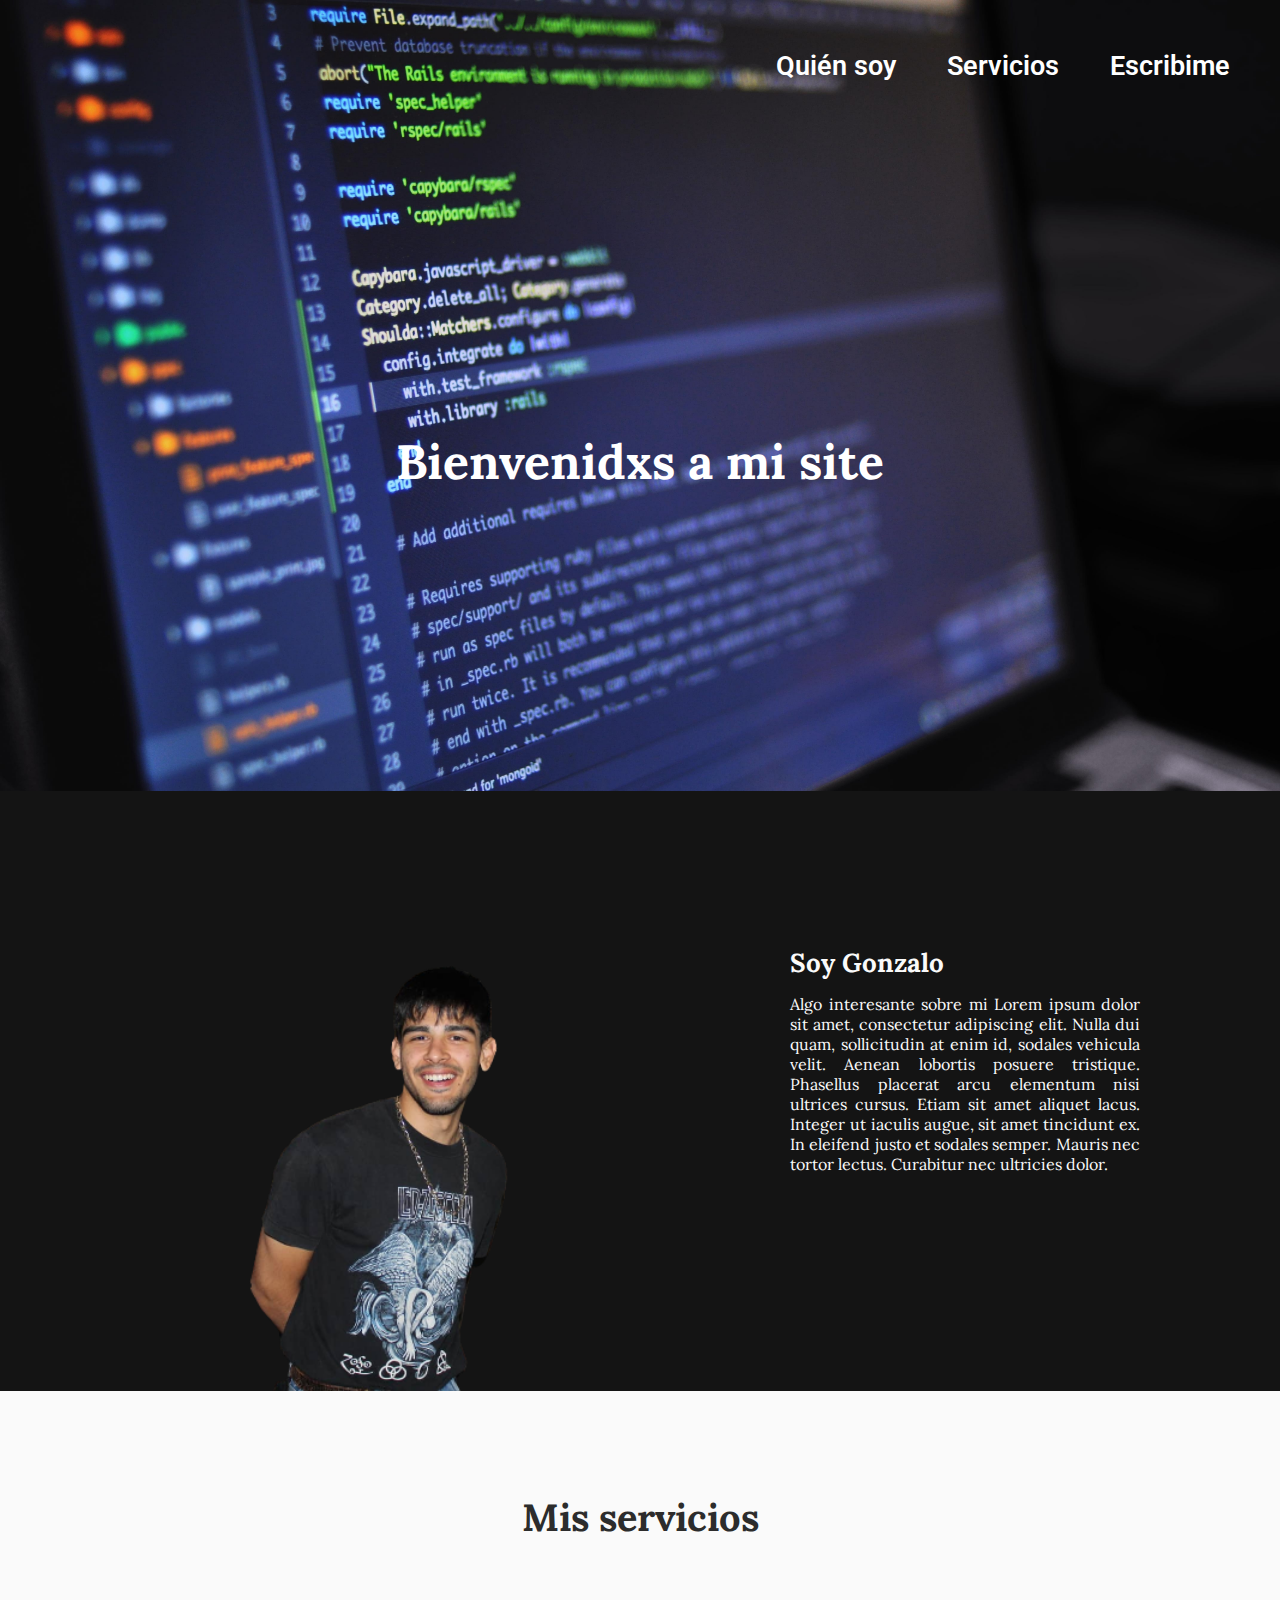
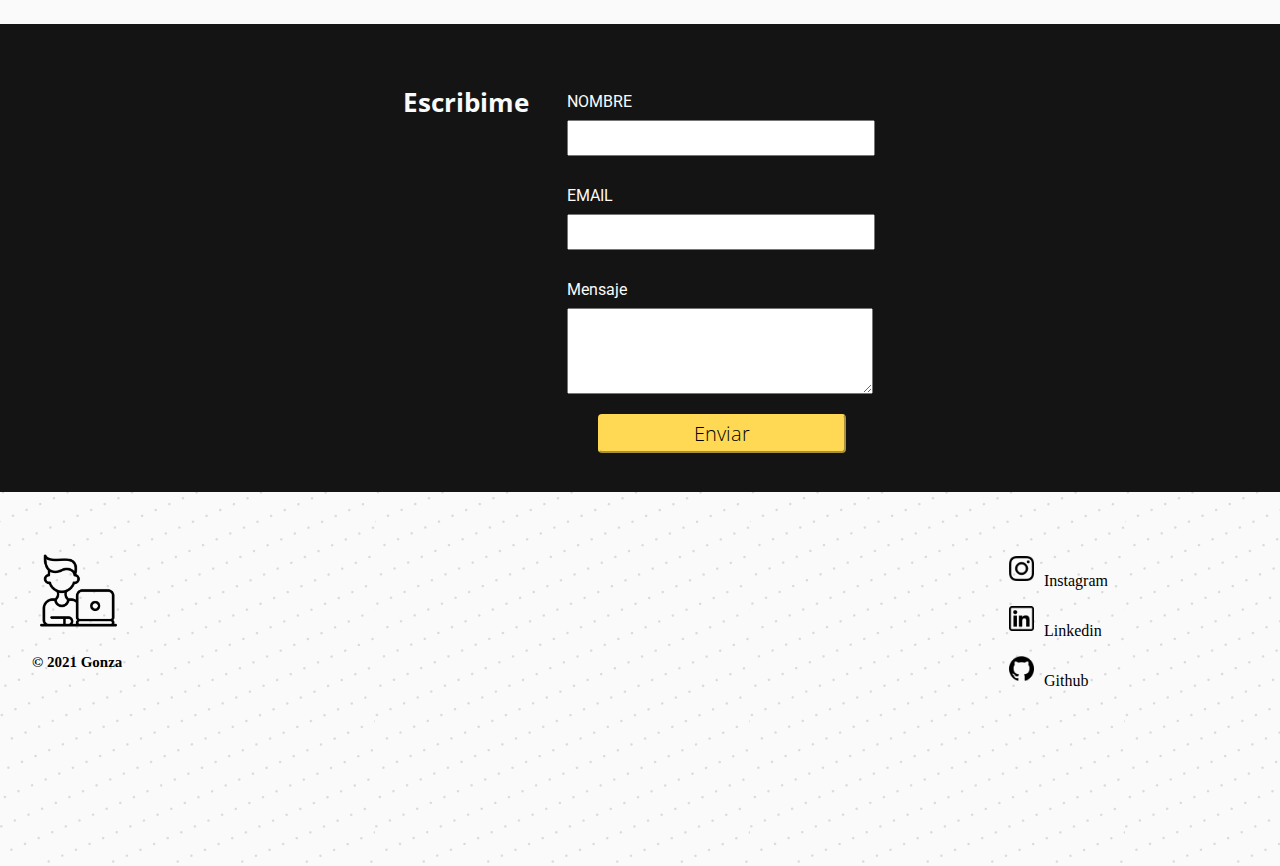
==== index.html @ bf44c5f3 "segundo-commit" ====
<!DOCTYPE html>
<html lang="en">
<head>
    <meta charset="UTF-8">
    <meta http-equiv="X-UA-Compatible" content="IE=edge">
    <meta name="viewport" content="width=device-width, initial-scale=1.0">
    <title>Document</title>
    <link rel="stylesheet" href="./index.css">
    <link rel="preconnect" href="https://fonts.googleapis.com">
<link rel="preconnect" href="https://fonts.gstatic.com" crossorigin>
<link href="https://fonts.googleapis.com/css2?family=Open+Sans:wght@700&display=swap" rel="stylesheet">
<link href="https://fonts.googleapis.com/css2?family=Roboto&display=swap" rel="stylesheet">
<link rel="stylesheet" href="https://use.fontawesome.com/releases/v5.8.1/css/all.css" integrity="sha384-50oBUHEmvpQ+1lW4y57PTFmhCaXp0ML5d60M1M7uH2+nqUivzIebhndOJK28anvf" crossorigin="anonymous">
<link href="https://fonts.googleapis.com/css2?family=Roboto+Condensed:ital,wght@0,400;1,300&display=swap" rel="stylesheet">
<link rel="preconnect" href="https://fonts.gstatic.com" crossorigin>
<link href="https://fonts.googleapis.com/css2?family=Roboto:wght@700&display=swap" rel="stylesheet">
<link rel="stylesheet" href="./hamburguer-button/index.css">
<script defer src="./hamburguer-button/index.js"></script>
<script defer src="./index.js"></script>


<body>
    <div class ="bienvenida">
     <header class="header">
        <div class="header__icono"><i class="fas fa-laptop-code"></i></div> 
        <div class="header__options"></div>
        <nav class="header__menu-desktop">
            <a href="#cont-dos" class="header__menu">Quién soy</a>
            <a href="#cont-tres" class="header__menu">Servicios</a>
            <a href="#cont-contacto" class="header__menu">Escribime</a>
        </nav>
     </header>

    <div class="titulo1">
        <h1 class="titulo__texto">Bienvenidxs a mi site</h1>
    </div>
    </div>
    <div class="presentacion">
        <div class="contenido">
            <h2 class="contenido__mi-nombre">Soy Gonzalo</h2>
        <div class="contenido__parrafo">
            <p class="sobre-mi">Algo interesante sobre mi Lorem ipsum dolor sit amet, consectetur adipiscing elit. Nulla dui quam, sollicitudin at enim id, sodales vehicula velit. Aenean lobortis posuere tristique. Phasellus placerat arcu elementum nisi ultrices cursus. Etiam sit amet aliquet lacus. Integer ut iaculis augue, sit amet tincidunt ex. In eleifend justo et sodales semper. Mauris nec tortor lectus. Curabitur nec ultricies dolor.</p>
        </div></div>
        <div class="tilde">
            <img class="tild-desk" src="./Imagenes/desktop-img.png" alt="">

        </div>
    </div>
    <div class="mis-servicios">
    <div class="mis-servicios__titulo">
        <h2 class="mis-servicios__titulo-text">Mis servicios</h2>
    </div>
    <section class="servicios"></section>
    <template id="mis-servicios-template"> <div class="compus">
        <div class="compus__bloques">
            <img class="compus__img" src="./Imagenes/desktop 1.svg" alt="">
            <div class="compus__text-box">
                <h2 class="compus__text">Hago Cosas</h2>
            <div class="compus__parrafo">
                <p class="compus__parrafo-text">Algo interesante sobre mi Lorem ipsum dolor sit amet, consectetur adipiscing elit. Nulla dui quam, sollicitudin at enim id, sodales vehicula velit. Aenean lobortis posuere tristique.</p>
            </div></div></div>
            </div>
        </div></template>
   
   
    <div class="contenedor4">
        <div class="contenido-4">
        <div class="titulo-cont">
            <h2 class="titl-4">Escribime</h2>
        </div>
        <div class="inputfield">
            <label class="input-text" for="Nombre">NOMBRE</label>
            <input class=inp-camp id="Nombre" type="text">
            <label class="input-text" for="Email">EMAIL</label>
            <input class=inp-camp id="Email" type="email">
            <label class="input-text" for="Mensaje">Mensaje</label>
            <textarea class="inp-area" name="Mensaje" id="" cols="30" rows="10"></textarea>
            <div class="botton"><button class="button-amarillo">Enviar</button></div> 
        </div></div>
    </div>
            <div class="contenedor5">
                <div class="logo-lap">
                <div class="laptop">
                    <img class="laptop" src="./Imagenes/laptop.png" alt="">
                </div> 
                <div class="fecha">
                    <h3 class="fecha">© 2021 Gonza</h3>
                </div></div>
                <div class="redes">

                <div class="ig">
                    <img class="ig" src="./Imagenes/instagram.png" alt=>
                    <p class="nomb-redes">Instagram</p>
                </div>
                <div class="link">
                    <img class="link" src="./Imagenes/linkedin.png" alt="">
                    <p class="nomb-redes"> Linkedin</p>
                </div>
                <div class="git">
                    <img class="git" src="./Imagenes/github.png" alt="">
                    <p class="nomb-redes"> Github</p>
                </div></div>
            </div>
    </body>
---- index.css ----
@import url("https://fonts.googleapis.com/css2?family=Lora:wght@400;700&display=swap");
body {
  width: 100%;
  height: 100%;
  margin: 0px;
  padding: 0px;

  box-sizing: border-box;
}
.bienvenida {
  background-image: url(./Imagenes/1548686474966.jfif);
  background-repeat: no-repeat;
  background-size: cover;
  object-fit: contain;
  margin: 0px;
  padding-top: 30px;
  padding-left: 20px;
  padding-right: 20px;
}
.header {
  display: flex;
  justify-content: space-between;
  padding-bottom: 40px;
}
.header__menu-desktop {
  display: none;
}

.fa-laptop-code {
  font-size: 32px;
  display: flex;
  justify-content: flex-start;
  color: #ffff;
}
.fa-bars:before {
  font-size: 38px;
  margin-right: 10px;
  color: #ffff;
}
.titulo1 {
  margin-left: auto;
  margin-right: auto;
  padding-bottom: 40px;
}
.titulo__texto {
  margin: 0px;
  color: #ffff;
  font-family: "Lora", serif;
  text-align: center;
  font-size: 38px;
  padding: 259px 10px 259px 10px;
}
.imagen {
  display: block;
  margin-left: auto;
  margin-right: auto;
}
.imag-principal {
  display: block;
  margin-left: auto;
  margin-right: auto;
  margin-bottom: 0px;
  padding-bottom: 0px;
  width: 250px;
}
.imag {
  display: block;
  margin-left: auto;
  margin-right: auto;
  margin-bottom: 0px;
  padding-bottom: 0px;
}

@media (min-width: 796px) {
  .bienvenida {
    padding-left: 50px;
    padding-right: 50px;
  }
  .fa-bars:before {
    display: none;
  }
  .header__menu-desktop {
    display: flex;
    justify-content: space-between;
    gap: 4vw;
  }
  .header__menu {
    font-family: "Roboto", sans-serif;
    font-size: 3vh;
    color: #ffff;
    font-weight: 600;
    text-decoration: none;
  }
  .fa-laptop-code:before {
    font-size: 50px;
  }
  .header {
    padding-top: 20px;
    margin-top: 0px;
    margin-bottom: 50px;
  }
  .titulo1 {
    margin: 0px;
    display: flex;
    justify-content: flex-start;
    align-self: center;
  }
  .inicio {
    display: flex;
    justify-content: space-between;
  }
  .titulo__texto {
    margin: 0 auto;
    font-size: 48px;
  }
  .imag-principal {
    padding-right: 4vw;
    width: 25vw;
    max-width: 500px;
  }
  .imagen-desk {
    display: block;
    padding-bottom: 0px;
    margin-bottom: 0px;
  }
  .img-desktop {
    padding-bottom: 0px;
    margin-bottom: 0px;
  }
}
.presentacion {
  background-color: #141414;
  margin: 0px;
  padding: 0px;
}

.contenido__mi-nombre {
  display: flex;
  justify-content: center;
  margin-left: auto;
  margin-right: auto;
  margin-top: 0px;
  color: #fafafa;
  font-family: "Lora", serif;
  padding-top: 55px;
  text-align: justify;
  font-size: 38px;
}
.contenido__parrafo {
  display: flex;
  justify-content: center;
  padding-top: 41px;
  padding-left: 31px;
  padding-right: 32px;
  font-family: "Lora", serif;
  font-size: 18px;
  text-align: center;
}
.sobre-mi {
  width: 350px;
  color: #fafafa;
  display: block;
  margin-left: auto;
  margin-right: auto;
  font-size: 16px;
  padding-bottom: 80px;
}

.tild-desk {
  display: none;
}
@media (min-width: 796px) {
  .presentacion {
    display: flex;
    flex-direction: row-reverse;
    justify-content: center;
  }
  .contenido {
    margin-left: auto;
    margin-right: auto;
    justify-content: center;
    align-items: center;
    padding-bottom: 50px;
    margin: 0px;
    padding-top: 100px;
    padding-bottom: 100px;
    margin-left: 50px;
  }
  .contenido__mi-nombre {
    display: block;
    margin: 0px;
    font-size: 26px;
    padding-bottom: 15px;
  }
  .contenido__parrafo {
    display: flex;
    text-align: justify;
    max-width: 800px;
    max-height: 300px;
    font-size: 1vw;
    margin: 0px;
    padding: 0px;
    padding-right: 20px;
    padding-bottom: 50px;
  }
  .sobre-mi {
    margin: 0px;
    padding: 0px;
  }

  .tilde {
    display: flex;
    align-self: center;
    margin: 0px;
    padding: 0px;
    padding-left: 20px;
  }
  .tild-desk {
    display: block;
    align-self: baseline;
    width: 600px;
  }
}
.mis-servicios {
  background-color: #fafafa;
  margin: 0px;
  padding: 0px;
}
.servicios {
  display: block;
}
.mis-servicios__titulo {
  padding-top: 70px;
  padding-right: 52px;
  padding-left: 52px;
  padding-bottom: 52px;
  justify-content: center;
}
.mis-servicios__titulo-text {
  color: #2c2c2c;
  font-family: "Lora", serif;
  font-weight: bold;
  font-size: 38px;
  text-align: center;
}
.compus__img {
  display: block;
  margin-right: auto;
  margin-left: auto;
  padding-top: 40px;
  padding-right: auto;
  padding-left: auto;
}
.compus__text-box {
  text-align: center;
  font-family: "Lora", serif;
  size: 24px;
  margin-top: 15px;
}
.compus__parrafo-text {
  padding: 0px 30px 0px 80px;
}
.compus__parrafo {
  font-family: "Lora", serif;
  text-align: center;
  color: #2c2c2c;
  margin-left: auto;
  margin-right: auto;
  margin-bottom: 66px;
}
.compus {
  margin-left: auto;
  margin-right: auto;
}
.compus__bloques {
  margin: 0px;
}
@media (min-width: 796px) {
  .mis-servicios__titulo {
    display: block;
    font-size: 24px;
  }
  .servicios {
    display: flex;
  }

  .compus {
    display: flex;
  }

  .compus__img {
    width: 10vw;
  }
  .compus__text-box {
    font-size: 16px;
    text-align: center;
  }
  .compus__parrafo {
    text-align: justify;
  }
}
.contenedor4 {
  background-color: #141414;
}
.titulo-cont {
  justify-content: center;
  text-align: center;
  padding-top: 70px;
  padding-bottom: 60px;
}
.titl-4 {
  font-family: "Open Sans", sans-serif;
  color: #fafafa;
  font-size: 30px;
}
.nombre {
  padding-bottom: 9px;
}
.font-inp {
  color: #fafafa;
  font-family: "Roboto", sans-serif;
  font-size: 13px;
}
.nombre-inp {
  size: 335px 45px;
}
.inputfield {
  justify-self: center;
  max-width: 500px;
  display: grid;
  padding-bottom: 27px;
  padding-left: 25px;
  margin-left: auto;
  margin-right: auto;
}
.input-text {
  font-size: 18px;
  font-family: "Roboto", sans-serif;
  color: #fafafa;
  justify-self: flex-start;
  padding-top: 30px;
  padding-bottom: 9px;
}
.inp-camp {
  width: 90%;
  height: 45px;
}
.inp-area {
  width: 90%;
  height: 113px;
}
.botton {
  display: flex;
  justify-content: center;
  width: 80%;
  padding: 60px 20px 70px 0px;
  margin-left: auto;
  margin-right: auto;
}
.button-amarillo {
  width: 80%;
  height: 45px;
  background-color: #ffd953;
  font-family: "Open Sans", sans-serif;
  border-radius: 4px;
  line-height: 10px;
  border-color: #ffd953;
  font-size: 16px;
}
@media (min-width: 796px) {
  .contenedor4 {
    margin: 0px;
    padding: 0px;
    justify-content: center;
  }
  .contenido-4 {
    display: flex;
    justify-content: center;
  }
  .titulo-cont {
    padding: 0px;
    display: flex;
    padding-top: 3vw;
  }
  .titl-4 {
    font-size: 26px;
  }
  .inputfield {
    margin: 0px;
    padding: 0px;
    padding-top: 3vw;
    padding-bottom: 3vw;
    padding-left: 3vw;
  }
  .input-text {
    font-size: 16px;
  }

  .inp-area {
    margin-bottom: 20px;
  }
  .button-amarillo {
    font-size: 20px;
    font-weight: lighter;
    width: 480px;
    height: 30px;
    height: 39px;
  }
  .botton {
    display: flex;
    justify-self: center;
    max-width: 310px;
    padding: 0px;
    margin: 0px;
  }
  .inp-camp {
    width: 300px;
    height: 30px;
    text-align: center;
  }
  .inp-area {
    text-align: center;
    width: 300px;
    height: 80px;
  }
}
.contenedor5 {
  display: block;
  background-image: url(./Imagenes/puntitos.png);
  align-content: flex-start;
}
.laptop {
  width: 75px;
  display: flex;
  justify-content: flex-start;
  padding-top: 30px;
  padding-bottom: 5px;
  padding-left: 20px;
  margin: 0px;
}
.fecha {
  font-size: 13px;
  display: flex;
  justify-content: flex-start;
  padding-bottom: 90px;
  padding-left: 16px;
}

.ig,
.link,
.git {
  width: 27px;
  height: 27px;
  display: flex;
  padding-left: 20px;
  padding-right: 10px;
  padding-bottom: 25px;
}
.git {
  padding-bottom: 119px;
}
@media (min-width: 796px) {
  .contenedor5 {
    width: 100%;
    margin: 0px;
    padding: 0px;
    background-image: url(./Imagenes/puntitos.png);
    display: flex;
    flex-direction: row;
    justify-content: space-between;
  }
  .logo-lap {
    justify-content: left;
  }
  .redes {
    display: block;
    padding-top: 5vw;
    padding-right: 20vw;
  }
  .laptop {
    width: 6vw;
    max-width: 80px;
  }
  .fecha {
    font-size: 15px;
  }
  .ig,
  .link,
  .git {
    width: 3vw;
    height: 3vw;
    max-width: 25px;
    max-height: 25px;
    justify-content: baseline;
  }
  .nomb-redes {
    align-items: flex-start;
  }
}
---- hamburguer-button/index.css ----
.options {
  display: flex;
  justify-content: right;
}
.fa-bars {
  font-size: 38px;
  margin-right: 10px;
  color: #ffff;
}
.ventana {
  display: flex;
  height: 100%;
  flex-direction: column;
  justify-content: center;
  align-items: center;
  gap: 60px;
  position: absolute;
  background-color: #161616;
  top: 0px;
  left: 0px;
  right: 0px;
  bottom: 0px;
  z-index: 10;
  display: none;
}
.ventana__cruz {
  position: absolute;
  top: 40px;
  right: 40px;
}
.fa-times {
  font-size: 25px;
  color: #ffff;
}
.ventana__section {
  font-size: 48px;
  color: #ffffff;
  font-family: "Lora", serif;
}
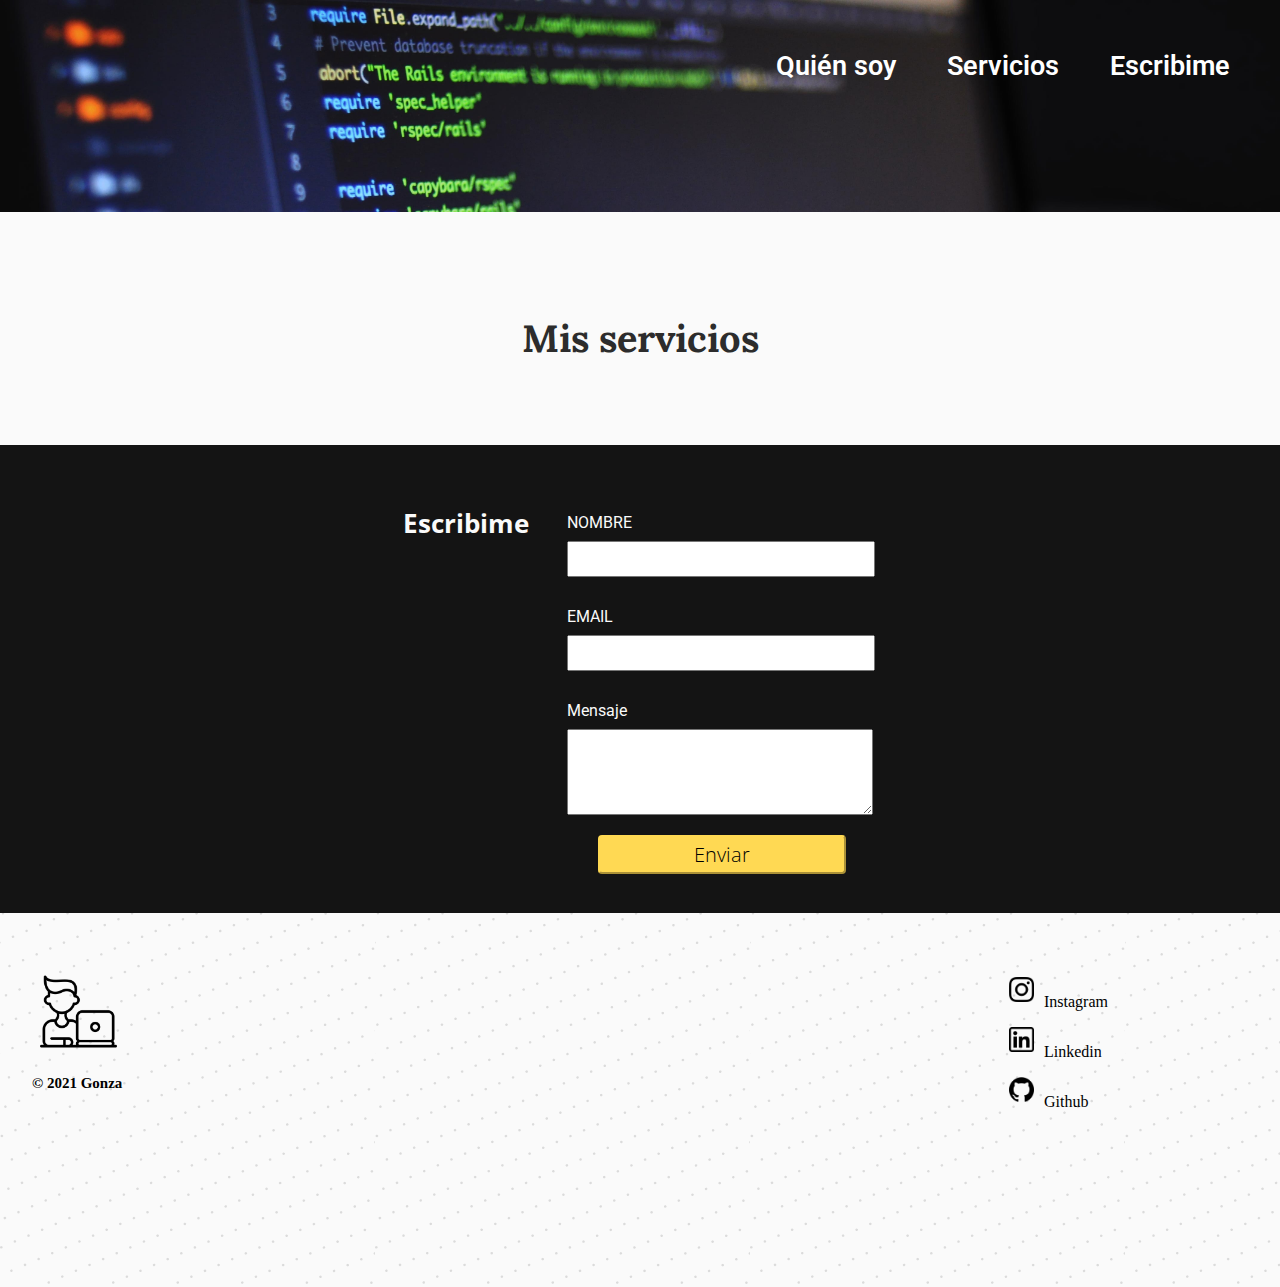
==== commit c1c8019f: "commit desde-notebook" ====
--- a/index.html
+++ b/index.html
@@ -32,19 +32,25 @@
      </header>
 
     <div class="titulo1">
+        <template id="bienvenida">
         <h1 class="titulo__texto">Bienvenidxs a mi site</h1>
+        <h1 class="titulo__sub">Subtitulo</h1>
+    </template>
     </div>
     </div>
     <div class="presentacion">
+        <template id="presentacion"> 
         <div class="contenido">
             <h2 class="contenido__mi-nombre">Soy Gonzalo</h2>
         <div class="contenido__parrafo">
             <p class="sobre-mi">Algo interesante sobre mi Lorem ipsum dolor sit amet, consectetur adipiscing elit. Nulla dui quam, sollicitudin at enim id, sodales vehicula velit. Aenean lobortis posuere tristique. Phasellus placerat arcu elementum nisi ultrices cursus. Etiam sit amet aliquet lacus. Integer ut iaculis augue, sit amet tincidunt ex. In eleifend justo et sodales semper. Mauris nec tortor lectus. Curabitur nec ultricies dolor.</p>
-        </div></div>
-        <div class="tilde">
-            <img class="tild-desk" src="./Imagenes/desktop-img.png" alt="">
+        </div>
+    </div>
+    <div class="contenido__foto-box">
+        <img class="contenido__foto" src="./Imagenes/desktop-img.png" alt="">
 
         </div>
+    </template>
     </div>
     <div class="mis-servicios">
     <div class="mis-servicios__titulo">
--- a/index.css
+++ b/index.css
@@ -38,18 +38,29 @@
   color: #ffff;
 }
 .titulo1 {
+  display: flex;
   margin-left: auto;
   margin-right: auto;
   padding-bottom: 40px;
-}
-.titulo__texto {
+  flex-direction: column;
+}
+.titulo__texto{
   margin: 0px;
   color: #ffff;
   font-family: "Lora", serif;
   text-align: center;
   font-size: 38px;
-  padding: 259px 10px 259px 10px;
-}
+  padding: 259px 10px 10px 10px;
+}
+.titulo__sub{
+  margin: 0px;
+  color: #ffff;
+  font-family: "Lora", serif;
+  text-align: center;
+  font-size: 68px;
+  padding-bottom: 259px;
+}
+
 .imagen {
   display: block;
   margin-left: auto;
@@ -111,7 +122,8 @@
   }
   .titulo__texto {
     margin: 0 auto;
-    font-size: 48px;
+    padding-bottom: 20px;
+    font-size: 68px;
   }
   .imag-principal {
     padding-right: 4vw;
@@ -166,7 +178,7 @@
   padding-bottom: 80px;
 }
 
-.tild-desk {
+.contenido__foto {
   display: none;
 }
 @media (min-width: 796px) {
@@ -176,49 +188,36 @@
     justify-content: center;
   }
   .contenido {
-    margin-left: auto;
-    margin-right: auto;
-    justify-content: center;
-    align-items: center;
-    padding-bottom: 50px;
-    margin: 0px;
-    padding-top: 100px;
-    padding-bottom: 100px;
-    margin-left: 50px;
+   display: block;
+   padding: 70px;
+   align-self: center;
+  
+  
   }
   .contenido__mi-nombre {
+   margin: 0px;
+   padding: 0px;
+   padding-bottom: 20px;
+  
+  }
+  .contenido__parrafo {
+    margin: 0px;
+    padding: 0px;
+    text-align: center;
+  }
+  .sobre-mi {
+    margin: 0px;
+    padding: 0px;
+    text-align: justify;
+ 
+  }
+  .contenido__foto-box {
+ 
+  overflow: hidden;
+  }
+  .contenido__foto{
     display: block;
-    margin: 0px;
-    font-size: 26px;
-    padding-bottom: 15px;
-  }
-  .contenido__parrafo {
-    display: flex;
-    text-align: justify;
-    max-width: 800px;
-    max-height: 300px;
-    font-size: 1vw;
-    margin: 0px;
-    padding: 0px;
-    padding-right: 20px;
-    padding-bottom: 50px;
-  }
-  .sobre-mi {
-    margin: 0px;
-    padding: 0px;
-  }
-
-  .tilde {
-    display: flex;
-    align-self: center;
-    margin: 0px;
-    padding: 0px;
-    padding-left: 20px;
-  }
-  .tild-desk {
-    display: block;
-    align-self: baseline;
-    width: 600px;
+   
   }
 }
 .mis-servicios {
@@ -258,7 +257,7 @@
   margin-top: 15px;
 }
 .compus__parrafo-text {
-  padding: 0px 30px 0px 80px;
+  padding: 0px 80px 0px 80px;
 }
 .compus__parrafo {
   font-family: "Lora", serif;
